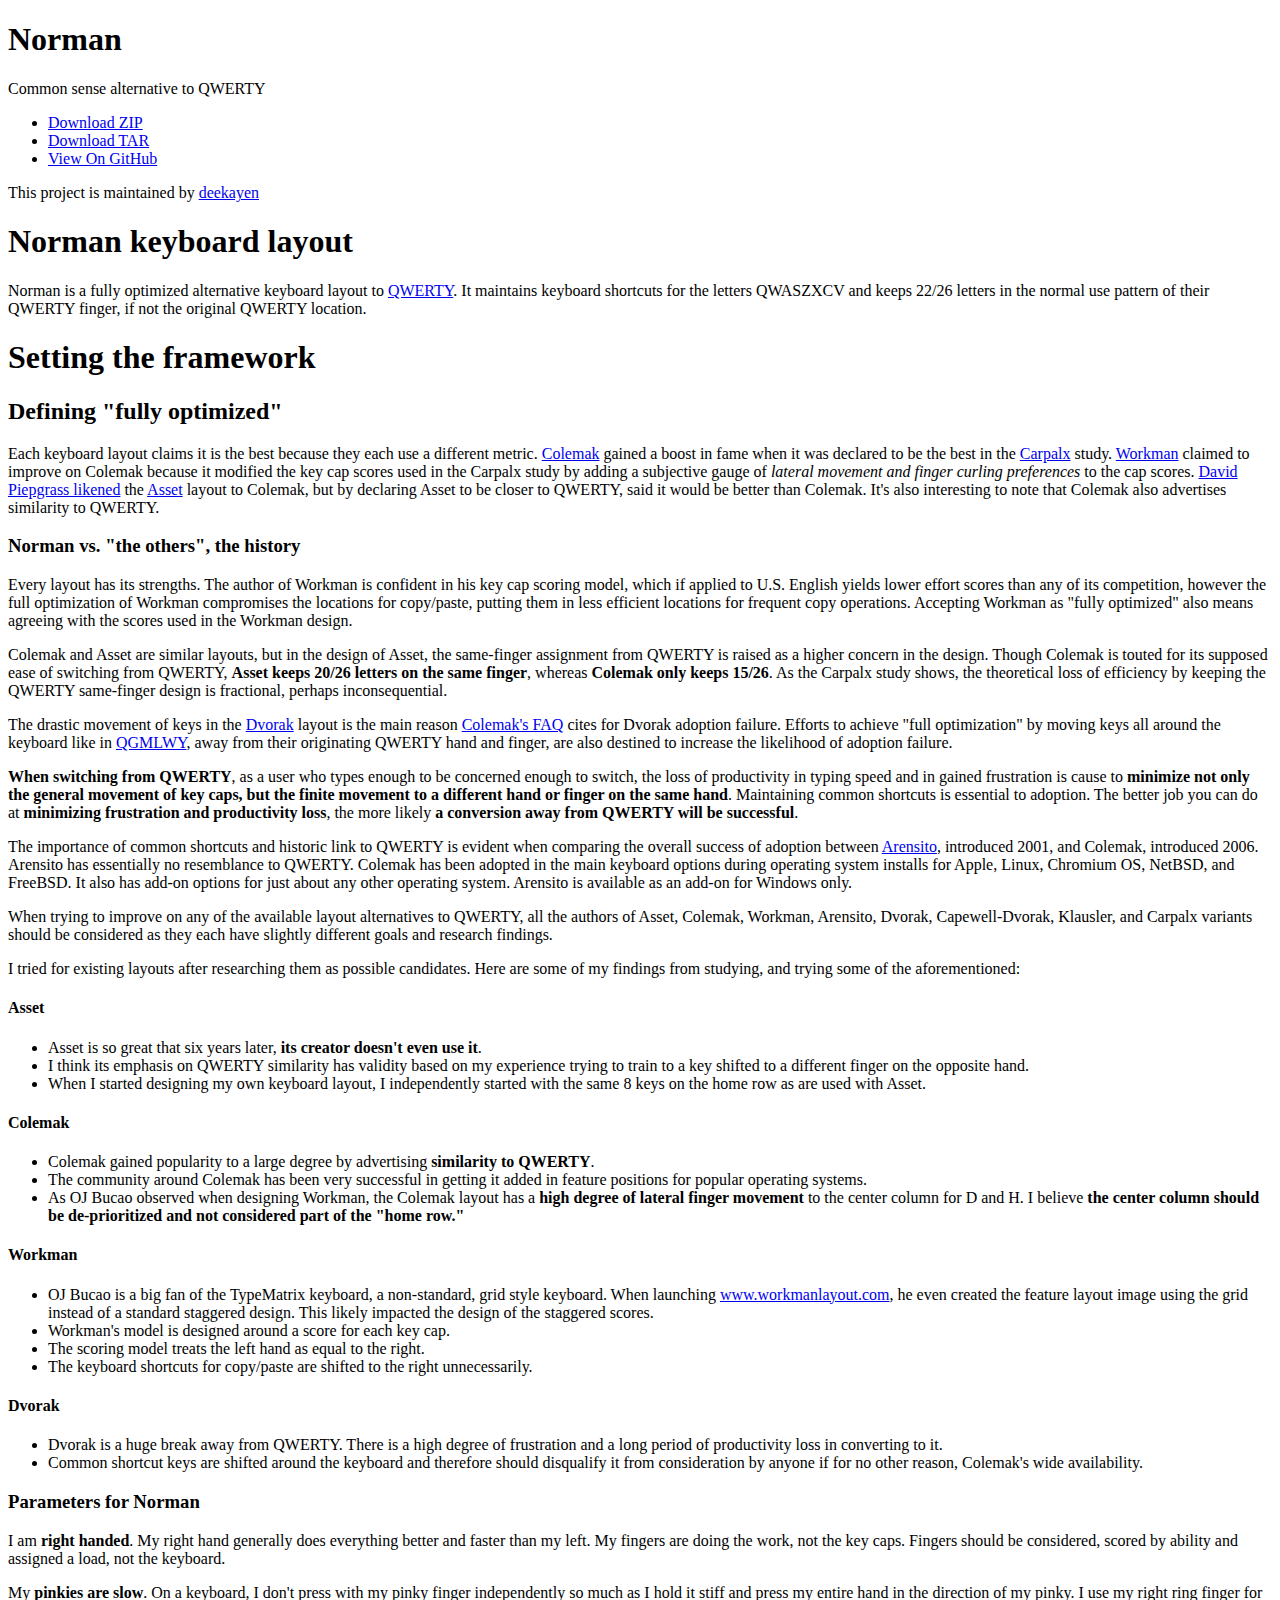
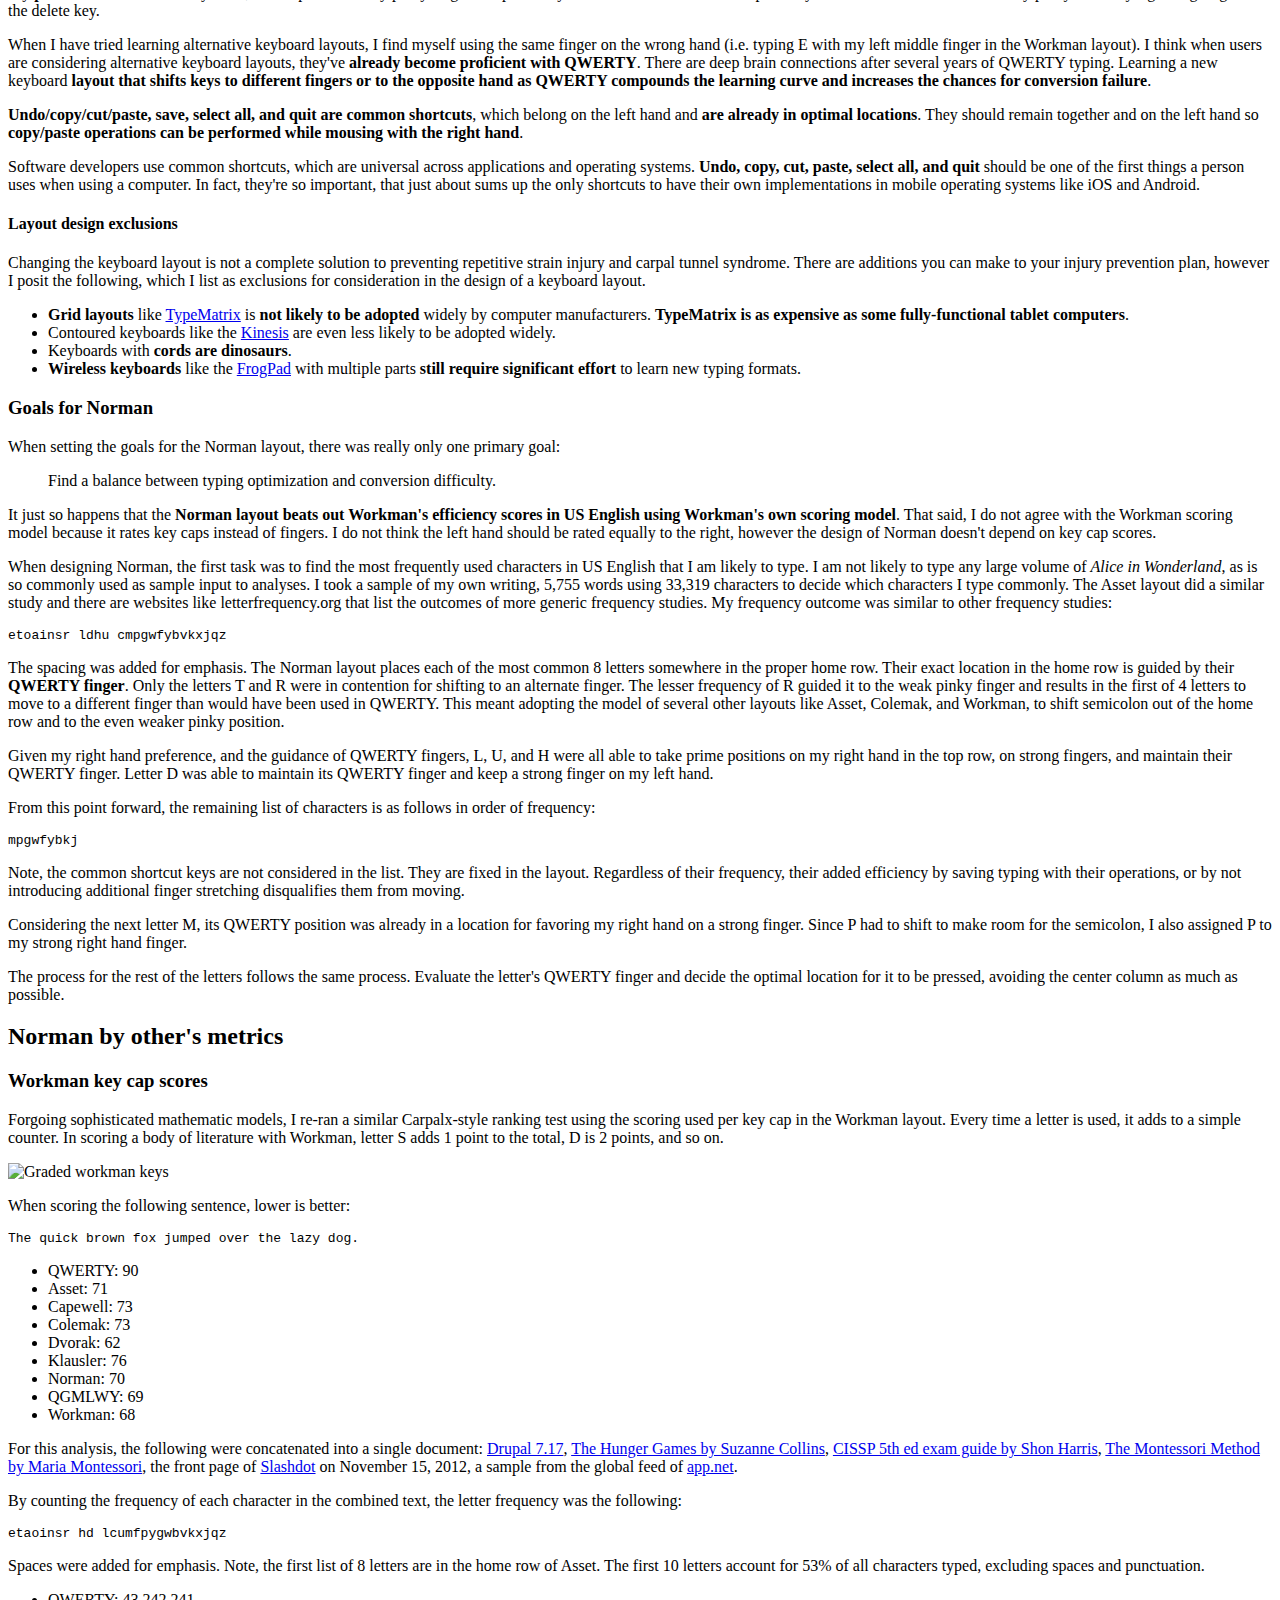
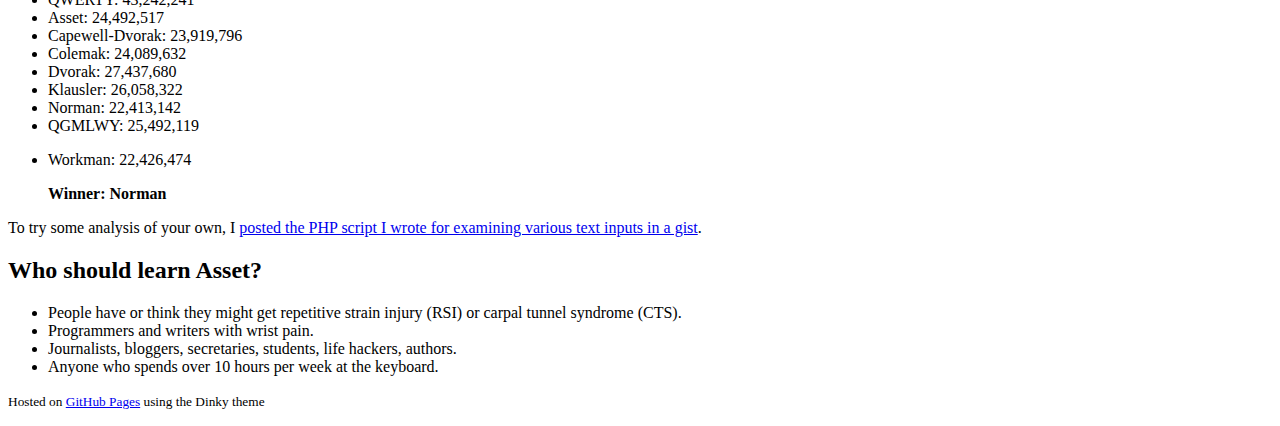
==== index.html @ fd1cb189 "Create gh-pages branch via GitHub" ====
<!doctype html>
<html>
  <head>
    <meta charset="utf-8">
    <meta http-equiv="X-UA-Compatible" content="chrome=1">
    <title>Norman by deekayen</title>

    <link rel="stylesheet" href="stylesheets/styles.css">
    <link rel="stylesheet" href="stylesheets/pygment_trac.css">
    <script src="javascripts/scale.fix.js"></script>
    <meta name="viewport" content="width=device-width, initial-scale=1, user-scalable=no">
    <!--[if lt IE 9]>
    <script src="//html5shiv.googlecode.com/svn/trunk/html5.js"></script>
    <![endif]-->
  </head>
  <body>
    <div class="wrapper">
      <header>
        <h1 class="header">Norman</h1>
        <p class="header">Common sense alternative to QWERTY</p>

        <ul>
          <li class="download"><a class="buttons" href="https://github.com/deekayen/norman/zipball/master">Download ZIP</a></li>
          <li class="download"><a class="buttons" href="https://github.com/deekayen/norman/tarball/master">Download TAR</a></li>
          <li><a class="buttons github" href="https://github.com/deekayen/norman">View On GitHub</a></li>
        </ul>

        <p class="header">This project is maintained by <a class="header name" href="https://github.com/deekayen">deekayen</a></p>


      </header>
      <section>
        <h1>Norman keyboard layout</h1>

<p>Norman is a fully optimized alternative keyboard layout to <a href="http://en.wikipedia.org/wiki/QWERTY">QWERTY</a>. It maintains keyboard shortcuts for the letters QWASZXCV and keeps 22/26 letters in the normal use pattern of their QWERTY finger, if not the original QWERTY location.</p>

<h1>Setting the framework</h1>

<h2>Defining "fully optimized"</h2>

<p>Each keyboard layout claims it is the best because they each use a different metric. <a href="http://colemak.com/">Colemak</a> gained a boost in fame when it was declared to be the best in the <a href="http://mkweb.bcgsc.ca/carpalx/">Carpalx</a> study. <a href="http://www.workmanlayout.com/">Workman</a> claimed to improve on Colemak because it modified the key cap scores used in the Carpalx study by adding a subjective gauge of <em>lateral movement and finger curling preferences</em> to the cap scores. <a href="http://qism.blogspot.com/2006/11/asset-vs-colemak.html">David Piepgrass likened</a> the <a href="http://millikeys.sourceforge.net/asset/">Asset</a> layout to Colemak, but by declaring Asset to be closer to QWERTY, said it would be better than Colemak. It's also interesting to note that Colemak also advertises similarity to QWERTY.</p>

<h3>Norman vs. "the others", the history</h3>

<p>Every layout has its strengths. The author of Workman is confident in his key cap scoring model, which if applied to U.S. English yields lower effort scores than any of its competition, however the full optimization of Workman compromises the locations for copy/paste, putting them in less efficient locations for frequent copy operations. Accepting Workman as "fully optimized" also means agreeing with the scores used in the Workman design.</p>

<p>Colemak and Asset are similar layouts, but in the design of Asset, the same-finger assignment from QWERTY is raised as a higher concern in the design. Though Colemak is touted for its supposed ease of switching from QWERTY, <strong>Asset keeps 20/26 letters on the same finger</strong>, whereas <strong>Colemak only keeps 15/26</strong>. As the Carpalx study shows, the theoretical loss of efficiency by keeping the QWERTY same-finger design is fractional, perhaps inconsequential.</p>

<p>The drastic movement of keys in the <a href="http://en.wikipedia.org/wiki/Dvorak_keyboard">Dvorak</a> layout is the main reason <a href="http://colemak.com/wiki/index.php?title=FAQ#What.27s_wrong_with_the_Dvorak_layout.3F">Colemak's FAQ</a> cites for Dvorak adoption failure. Efforts to achieve "full optimization" by moving keys all around the keyboard like in <a href="http://mkweb.bcgsc.ca/carpalx/?full_optimization">QGMLWY</a>, away from their originating QWERTY hand and finger, are also destined to increase the likelihood of adoption failure.</p>

<p><strong>When switching from QWERTY</strong>, as a user who types enough to be concerned enough to switch, the loss of productivity in typing speed and in gained frustration is cause to <strong>minimize not only the general movement of key caps, but the finite movement to a different hand or finger on the same hand</strong>. Maintaining common shortcuts is essential to adoption. The better job you can do at <strong>minimizing frustration and productivity loss</strong>, the more likely <strong>a conversion away from QWERTY will be successful</strong>.</p>

<p>The importance of common shortcuts and historic link to QWERTY is evident when comparing the overall success of adoption between <a href="http://www.pvv.org/%7Ehakonhal/main.cgi/keyboard">Arensito</a>, introduced 2001, and Colemak, introduced 2006. Arensito has essentially no resemblance to QWERTY. Colemak has been adopted in the main keyboard options during operating system installs for Apple, Linux, Chromium OS, NetBSD, and FreeBSD. It also has add-on options for just about any other operating system. Arensito is available as an add-on for Windows only.</p>

<p>When trying to improve on any of the available layout alternatives to QWERTY, all the authors of Asset, Colemak, Workman, Arensito, Dvorak, Capewell-Dvorak, Klausler, and Carpalx variants should be considered as they each have slightly different goals and research findings.</p>

<p>I tried for existing layouts after researching them as possible candidates. Here are some of my findings from studying, and trying some of the aforementioned:</p>

<h4>Asset</h4>

<ul>
<li>Asset is so great that six years later, <strong>its creator doesn't even use it</strong>.</li>
<li>I think its emphasis on QWERTY similarity has validity based on my experience trying to train to a key shifted to a different finger on the opposite hand.</li>
<li>When I started designing my own keyboard layout, I independently started with the same 8 keys on the home row as are used with Asset.</li>
</ul><h4>Colemak</h4>

<ul>
<li>Colemak gained popularity to a large degree by advertising <strong>similarity to QWERTY</strong>.</li>
<li>The community around Colemak has been very successful in getting it added in feature positions for popular operating systems.</li>
<li>As OJ Bucao observed when designing Workman, the Colemak layout has a <strong>high degree of lateral finger movement</strong> to the center column for D and H. I believe <strong>the center column should be de-prioritized and not considered part of the "home row."</strong>
</li>
</ul><h4>Workman</h4>

<ul>
<li>OJ Bucao is a big fan of the TypeMatrix keyboard, a non-standard, grid style keyboard. When launching <a href="http://www.workmanlayout.com">www.workmanlayout.com</a>, he even created the feature layout image using the grid instead of a standard staggered design. This likely impacted the design of the staggered scores.</li>
<li>Workman's model is designed around a score for each key cap.</li>
<li>The scoring model treats the left hand as equal to the right.</li>
<li>The keyboard shortcuts for copy/paste are shifted to the right unnecessarily.</li>
</ul><h4>Dvorak</h4>

<ul>
<li>Dvorak is a huge break away from QWERTY. There is a high degree of frustration and a long period of productivity loss in converting to it.</li>
<li>Common shortcut keys are shifted around the keyboard and therefore should disqualify it from consideration by anyone if for no other reason, Colemak's wide availability.</li>
</ul><h3>Parameters for Norman</h3>

<p>I am <strong>right handed</strong>. My right hand generally does everything better and faster than my left. My fingers are doing the work, not the key caps. Fingers should be considered, scored by ability and assigned a load, not the keyboard.</p>

<p>My <strong>pinkies are slow</strong>. On a keyboard, I don't press with my pinky finger independently so much as I hold it stiff and press my entire hand in the direction of my pinky. I use my right ring finger for the delete key.</p>

<p>When I have tried learning alternative keyboard layouts, I find myself using the same finger on the wrong hand (i.e. typing E with my left middle finger in the Workman layout). I think when users are considering alternative keyboard layouts, they've <strong>already become proficient with QWERTY</strong>. There are deep brain connections after several years of QWERTY typing. Learning a new keyboard <strong>layout that shifts keys to different fingers or to the opposite hand as QWERTY compounds the learning curve and increases the chances for conversion failure</strong>.</p>

<p><strong>Undo/copy/cut/paste, save, select all, and quit are common shortcuts</strong>, which belong on the left hand and <strong>are already in optimal locations</strong>. They should remain together and on the left hand so <strong>copy/paste operations can be performed while mousing with the right hand</strong>.</p>

<p>Software developers use common shortcuts, which are universal across applications and operating systems. <strong>Undo, copy, cut, paste, select all, and quit</strong> should be one of the first things a person uses when using a computer. In fact, they're so important, that just about sums up the only shortcuts to have their own implementations in mobile operating systems like iOS and Android.</p>

<h4>Layout design exclusions</h4>

<p>Changing the keyboard layout is not a complete solution to preventing repetitive strain injury and carpal tunnel syndrome. There are additions you can make to your injury prevention plan, however I posit the following, which I list as exclusions for consideration in the design of a keyboard layout.</p>

<ul>
<li>
<strong>Grid layouts</strong> like <a href="http://typematrix.com/">TypeMatrix</a> is <strong>not likely to be adopted</strong> widely by computer manufacturers. <strong>TypeMatrix is as expensive as some fully-functional tablet computers</strong>.</li>
<li>Contoured keyboards like the <a href="http://www.kinesis-ergo.com/contoured.htm">Kinesis</a> are even less likely to be adopted widely.</li>
<li>Keyboards with <strong>cords are dinosaurs</strong>.</li>
<li>
<strong>Wireless keyboards</strong> like the <a href="http://www.frogpad.com/">FrogPad</a> with multiple parts <strong>still require significant effort</strong> to learn new typing formats.</li>
</ul><h3>Goals for Norman</h3>

<p>When setting the goals for the Norman layout, there was really only one primary goal:</p>

<blockquote>
<p>Find a balance between typing optimization and conversion difficulty.</p>
</blockquote>

<p>It just so happens that the <strong>Norman layout beats out Workman's efficiency scores in US English using Workman's own scoring model</strong>. That said, I do not agree with the Workman scoring model because it rates key caps instead of fingers. I do not think the left hand should be rated equally to the right, however the design of Norman doesn't depend on key cap scores.</p>

<p>When designing Norman, the first task was to find the most frequently used characters in US English that I am likely to type. I am not likely to type any large volume of <em>Alice in Wonderland</em>, as is so commonly used as sample input to analyses. I took a sample of my own writing, 5,755 words using 33,319 characters to decide which characters I type commonly. The Asset layout did a similar study and there are websites like letterfrequency.org that list the outcomes of more generic frequency studies. My frequency outcome was similar to other frequency studies:</p>

<pre><code>etoainsr ldhu cmpgwfybvkxjqz
</code></pre>

<p>The spacing was added for emphasis. The Norman layout places each of the most common 8 letters somewhere in the proper home row. Their exact location in the home row is guided by their <strong>QWERTY finger</strong>. Only the letters T and R were in contention for shifting to an alternate finger. The lesser frequency of R guided it to the weak pinky finger and results in the first of 4 letters to move to a different finger than would have been used in QWERTY. This meant adopting the model of several other layouts like Asset, Colemak, and Workman, to shift semicolon out of the home row and to the even weaker pinky position.</p>

<p>Given my right hand preference, and the guidance of QWERTY fingers, L, U, and H were all able to take prime positions on my right hand in the top row, on strong fingers, and maintain their QWERTY finger. Letter D was able to maintain its QWERTY finger and keep a strong finger on my left hand.</p>

<p>From this point forward, the remaining list of characters is as follows in order of frequency:</p>

<pre><code>mpgwfybkj
</code></pre>

<p>Note, the common shortcut keys are not considered in the list. They are fixed in the layout. Regardless of their frequency, their added efficiency by saving typing with their operations, or by not introducing additional finger stretching disqualifies them from moving.</p>

<p>Considering the next letter M, its QWERTY position was already in a location for favoring my right hand on a strong finger. Since P had to shift to make room for the semicolon, I also assigned P to my strong right hand finger.</p>

<p>The process for the rest of the letters follows the same process. Evaluate the letter's QWERTY finger and decide the optimal location for it to be pressed, avoiding the center column as much as possible.</p>

<h2>Norman by other's metrics</h2>

<h3>Workman key cap scores</h3>

<p>Forgoing sophisticated mathematic models, I re-ran a similar Carpalx-style ranking test using the scoring used per key cap in the Workman layout. Every time a letter is used, it adds to a simple counter. In scoring a body of literature with Workman, letter S adds 1 point to the total, D is 2 points, and so on.</p>

<p><img src="https://raw.github.com/deekayen/workman/71cf354a09329600a2b777a09714ad9d0575ee80/keyboard_graded.png" alt="Graded workman keys"></p>

<p>When scoring the following sentence, lower is better:</p>

<pre><code>The quick brown fox jumped over the lazy dog.
</code></pre>

<ul>
<li>QWERTY: 90</li>
<li>Asset: 71</li>
<li>Capewell: 73</li>
<li>Colemak: 73</li>
<li>Dvorak: 62</li>
<li>Klausler: 76</li>
<li>Norman: 70</li>
<li>QGMLWY: 69</li>
<li>Workman: 68</li>
</ul><p>For this analysis, the following were concatenated into a single document: <a href="http://drupal.org/drupal-7.17-release-notes">Drupal 7.17</a>, <a href="http://www.amazon.com/gp/product/B002MQYOFW/ref=as_li_ss_tl?ie=UTF8&amp;camp=1789&amp;creative=390957&amp;creativeASIN=B002MQYOFW&amp;linkCode=as2&amp;tag=deekayen-20">The Hunger Games by Suzanne Collins</a>, <a href="http://www.amazon.com/gp/product/B003ZK5EE4/ref=as_li_ss_tl?ie=UTF8&amp;camp=1789&amp;creative=390957&amp;creativeASIN=B003ZK5EE4&amp;linkCode=as2&amp;tag=deekayen-20">CISSP 5th ed exam guide by Shon Harris</a>, <a href="http://www.amazon.com/gp/product/B005DJ0NU0/ref=as_li_ss_tl?ie=UTF8&amp;camp=1789&amp;creative=390957&amp;creativeASIN=B005DJ0NU0&amp;linkCode=as2&amp;tag=deekayen-20">The Montessori Method by Maria Montessori</a>, the front page of <a href="http://slashdot.org">Slashdot</a> on November 15, 2012, a sample from the global feed of <a href="https://alpha.app.net/global/">app.net</a>.</p>

<p>By counting the frequency of each character in the combined text, the letter frequency was the following:</p>

<pre><code>etaoinsr hd lcumfpygwbvkxjqz
</code></pre>

<p>Spaces were added for emphasis. Note, the first list of 8 letters are in the home row of Asset. The first 10 letters account for 53% of all characters typed, excluding spaces and punctuation.</p>

<ul>
<li>QWERTY: 43,242,241</li>
<li>Asset: 24,492,517</li>
<li>Capewell-Dvorak: 23,919,796</li>
<li>Colemak: 24,089,632</li>
<li>Dvorak: 27,437,680</li>
<li>Klausler: 26,058,322</li>
<li>Norman: 22,413,142</li>
<li>QGMLWY: 25,492,119</li>
<li>
<p>Workman: 22,426,474</p>

<p><strong>Winner: Norman</strong></p>
</li>
</ul><p>To try some analysis of your own, I <a href="https://gist.github.com/4085169">posted the PHP script I wrote for examining various text inputs in a gist</a>.</p>

<h2>Who should learn Asset?</h2>

<ul>
<li>People have or think they might get repetitive strain injury (RSI) or carpal tunnel syndrome (CTS).</li>
<li>Programmers and writers with wrist pain.</li>
<li>Journalists, bloggers, secretaries, students, life hackers, authors.</li>
<li>Anyone who spends over 10 hours per week at the keyboard.</li>
</ul>
      </section>
      <footer>
        <p><small>Hosted on <a href="https://pages.github.com">GitHub Pages</a> using the Dinky theme</small></p>
      </footer>
    </div>
    <!--[if !IE]><script>fixScale(document);</script><![endif]-->
		          <script type="text/javascript">
            var gaJsHost = (("https:" == document.location.protocol) ? "https://ssl." : "http://www.");
            document.write(unescape("%3Cscript src='" + gaJsHost + "google-analytics.com/ga.js' type='text/javascript'%3E%3C/script%3E"));
          </script>
          <script type="text/javascript">
            try {
              var pageTracker = _gat._getTracker("UA-19336115-10");
            pageTracker._trackPageview();
            } catch(err) {}
          </script>

  </body>
</html>
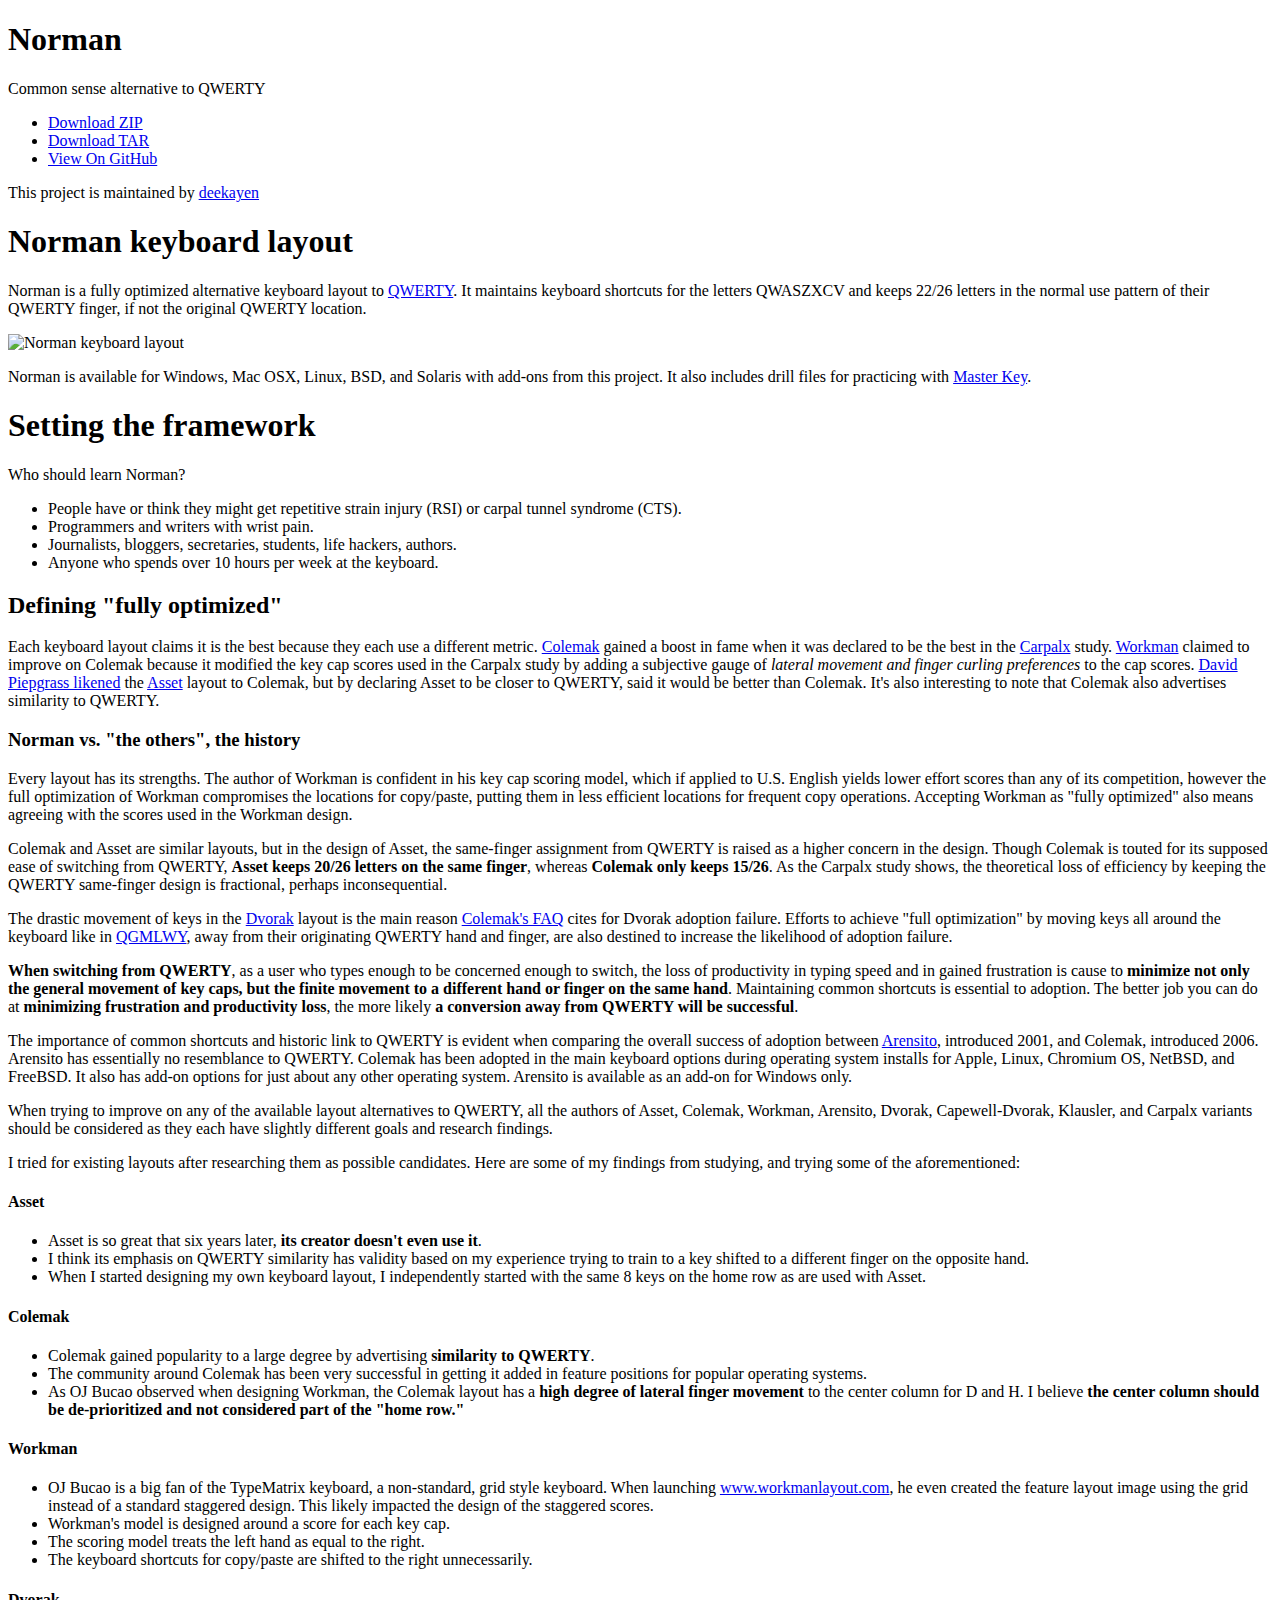
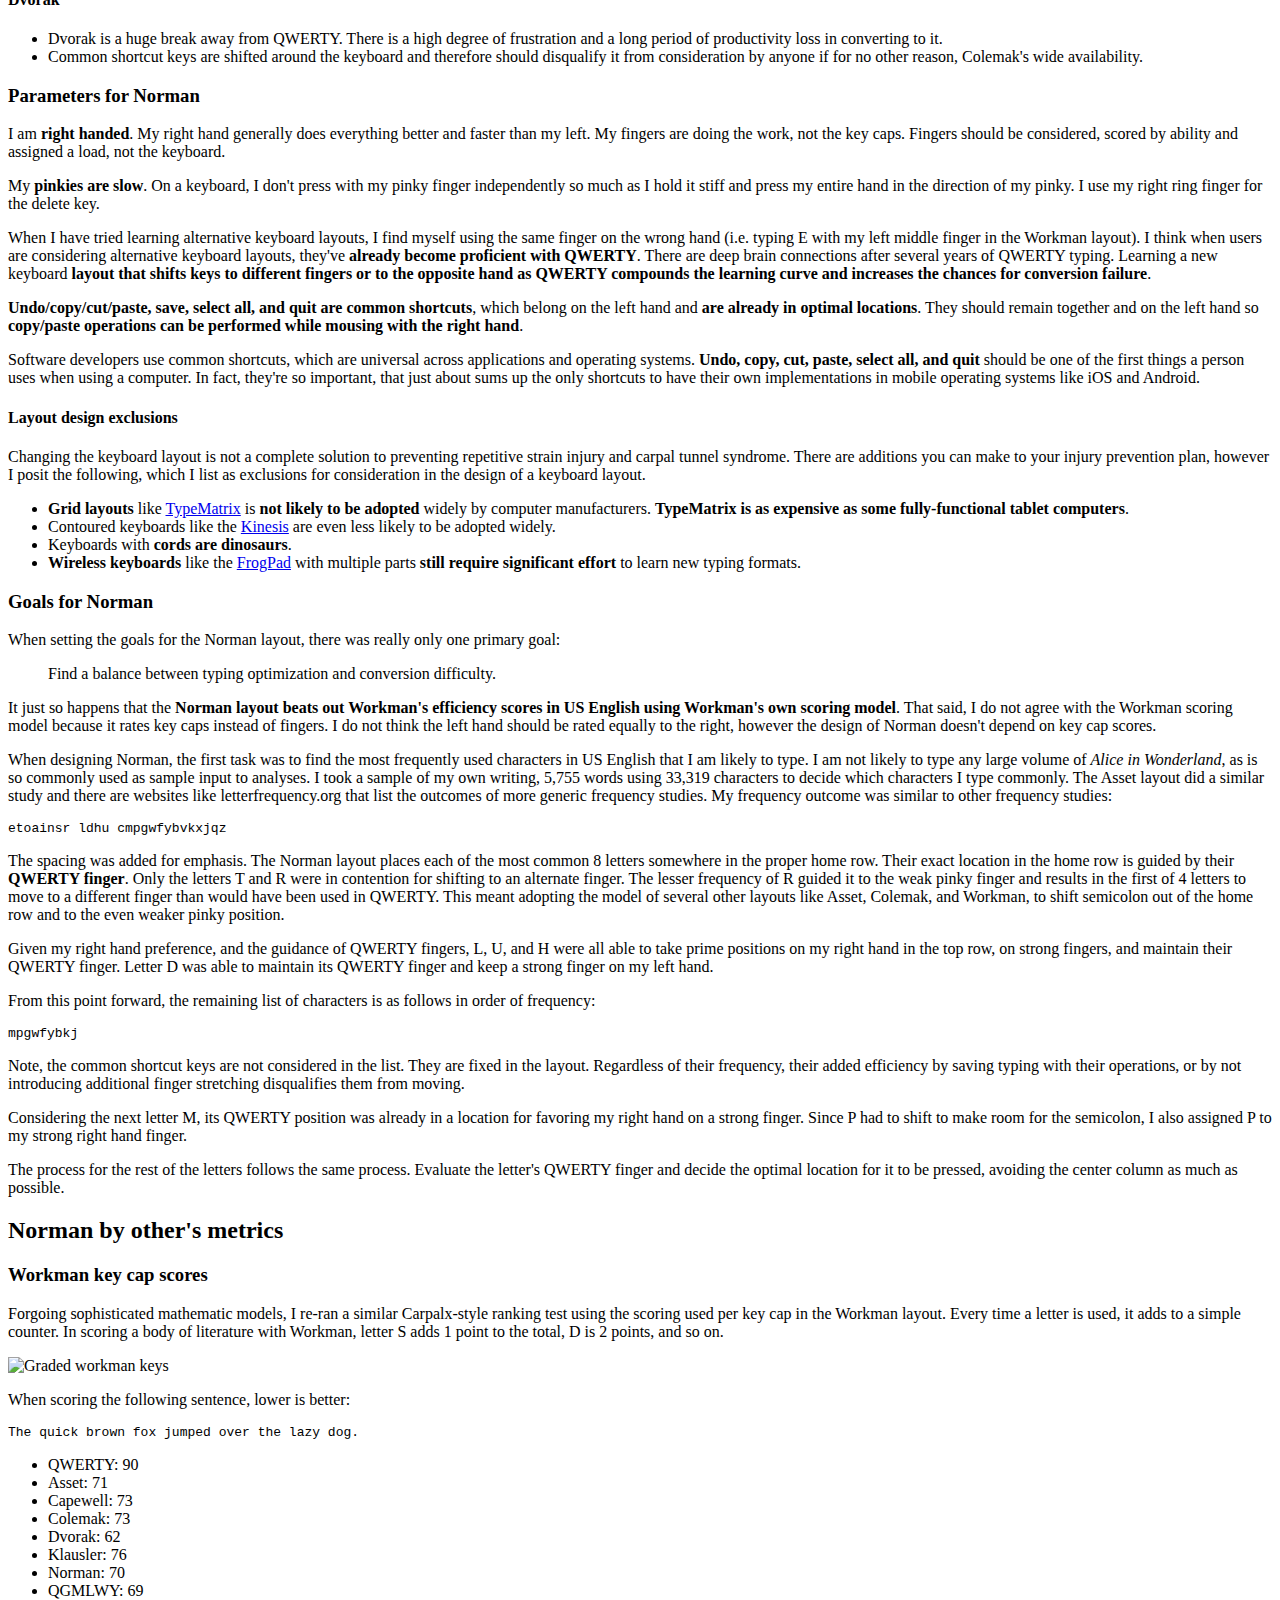
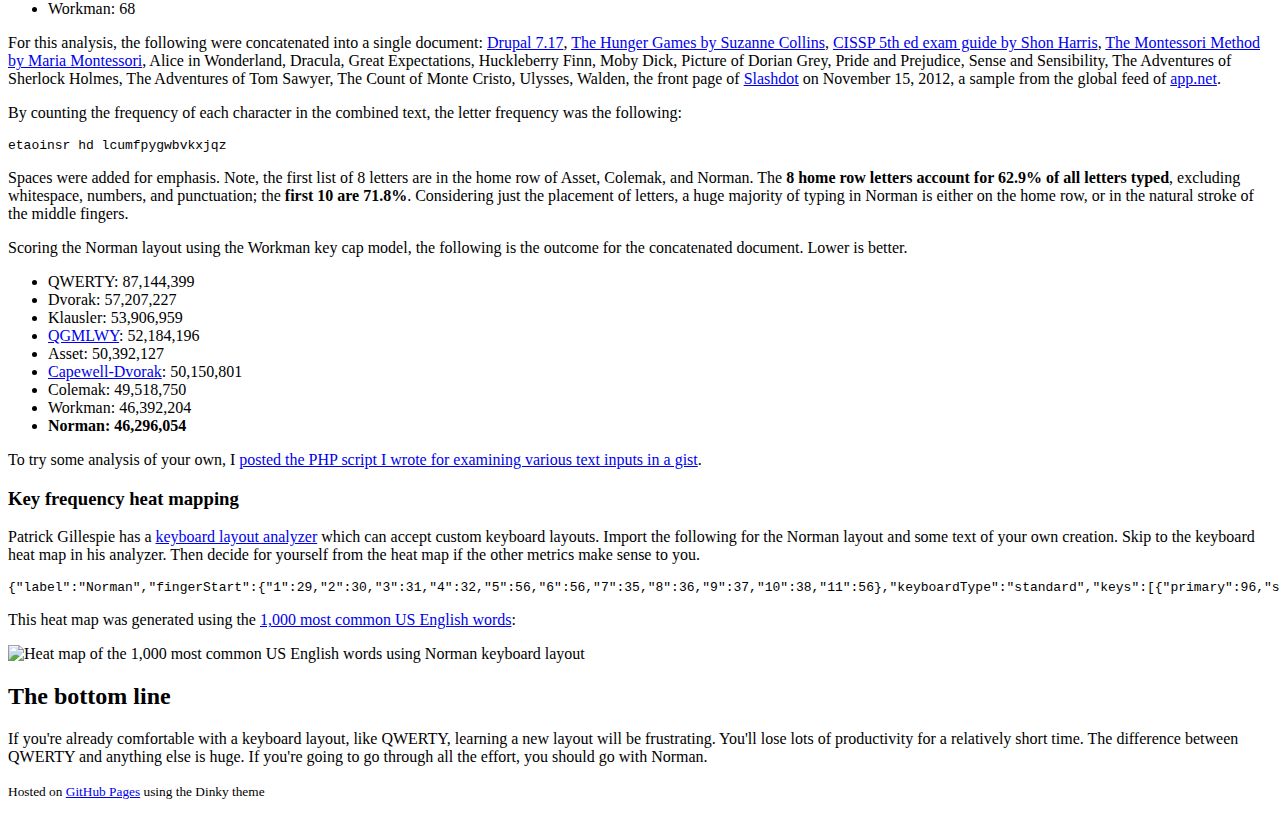
==== commit cd710f9b: "Create gh-pages branch via GitHub" ====
--- a/index.html
+++ b/index.html
@@ -34,9 +34,20 @@
 
 <p>Norman is a fully optimized alternative keyboard layout to <a href="http://en.wikipedia.org/wiki/QWERTY">QWERTY</a>. It maintains keyboard shortcuts for the letters QWASZXCV and keeps 22/26 letters in the normal use pattern of their QWERTY finger, if not the original QWERTY location.</p>
 
+<p><img src="https://raw.github.com/deekayen/norman/a26898ba00583afcff9349c538569b78a9dc7ea4/norman_layout.png" alt="Norman keyboard layout"></p>
+
+<p>Norman is available for Windows, Mac OSX, Linux, BSD, and Solaris with add-ons from this project. It also includes drill files for practicing with <a href="http://macinmind.com/?area=app&amp;app=masterkey&amp;pg=info">Master Key</a>.</p>
+
 <h1>Setting the framework</h1>
 
-<h2>Defining "fully optimized"</h2>
+<p>Who should learn Norman?</p>
+
+<ul>
+<li>People have or think they might get repetitive strain injury (RSI) or carpal tunnel syndrome (CTS).</li>
+<li>Programmers and writers with wrist pain.</li>
+<li>Journalists, bloggers, secretaries, students, life hackers, authors.</li>
+<li>Anyone who spends over 10 hours per week at the keyboard.</li>
+</ul><h2>Defining "fully optimized"</h2>
 
 <p>Each keyboard layout claims it is the best because they each use a different metric. <a href="http://colemak.com/">Colemak</a> gained a boost in fame when it was declared to be the best in the <a href="http://mkweb.bcgsc.ca/carpalx/">Carpalx</a> study. <a href="http://www.workmanlayout.com/">Workman</a> claimed to improve on Colemak because it modified the key cap scores used in the Carpalx study by adding a subjective gauge of <em>lateral movement and finger curling preferences</em> to the cap scores. <a href="http://qism.blogspot.com/2006/11/asset-vs-colemak.html">David Piepgrass likened</a> the <a href="http://millikeys.sourceforge.net/asset/">Asset</a> layout to Colemak, but by declaring Asset to be closer to QWERTY, said it would be better than Colemak. It's also interesting to note that Colemak also advertises similarity to QWERTY.</p>
 
@@ -157,39 +168,45 @@
 <li>Norman: 70</li>
 <li>QGMLWY: 69</li>
 <li>Workman: 68</li>
-</ul><p>For this analysis, the following were concatenated into a single document: <a href="http://drupal.org/drupal-7.17-release-notes">Drupal 7.17</a>, <a href="http://www.amazon.com/gp/product/B002MQYOFW/ref=as_li_ss_tl?ie=UTF8&amp;camp=1789&amp;creative=390957&amp;creativeASIN=B002MQYOFW&amp;linkCode=as2&amp;tag=deekayen-20">The Hunger Games by Suzanne Collins</a>, <a href="http://www.amazon.com/gp/product/B003ZK5EE4/ref=as_li_ss_tl?ie=UTF8&amp;camp=1789&amp;creative=390957&amp;creativeASIN=B003ZK5EE4&amp;linkCode=as2&amp;tag=deekayen-20">CISSP 5th ed exam guide by Shon Harris</a>, <a href="http://www.amazon.com/gp/product/B005DJ0NU0/ref=as_li_ss_tl?ie=UTF8&amp;camp=1789&amp;creative=390957&amp;creativeASIN=B005DJ0NU0&amp;linkCode=as2&amp;tag=deekayen-20">The Montessori Method by Maria Montessori</a>, the front page of <a href="http://slashdot.org">Slashdot</a> on November 15, 2012, a sample from the global feed of <a href="https://alpha.app.net/global/">app.net</a>.</p>
+</ul><p>For this analysis, the following were concatenated into a single document: <a href="http://drupal.org/drupal-7.17-release-notes">Drupal 7.17</a>, <a href="http://www.amazon.com/gp/product/B002MQYOFW/ref=as_li_ss_tl?ie=UTF8&amp;camp=1789&amp;creative=390957&amp;creativeASIN=B002MQYOFW&amp;linkCode=as2&amp;tag=deekayen-20">The Hunger Games by Suzanne Collins</a>, <a href="http://www.amazon.com/gp/product/B003ZK5EE4/ref=as_li_ss_tl?ie=UTF8&amp;camp=1789&amp;creative=390957&amp;creativeASIN=B003ZK5EE4&amp;linkCode=as2&amp;tag=deekayen-20">CISSP 5th ed exam guide by Shon Harris</a>, <a href="http://www.amazon.com/gp/product/B005DJ0NU0/ref=as_li_ss_tl?ie=UTF8&amp;camp=1789&amp;creative=390957&amp;creativeASIN=B005DJ0NU0&amp;linkCode=as2&amp;tag=deekayen-20">The Montessori Method by Maria Montessori</a>, Alice in Wonderland, Dracula, Great Expectations, Huckleberry Finn, Moby Dick, Picture of Dorian Grey, Pride and Prejudice, Sense and Sensibility, The Adventures of Sherlock Holmes, The Adventures of Tom Sawyer, The Count of Monte Cristo, Ulysses, Walden, the front page of <a href="http://slashdot.org">Slashdot</a> on November 15, 2012, a sample from the global feed of <a href="https://alpha.app.net/global/">app.net</a>.</p>
 
 <p>By counting the frequency of each character in the combined text, the letter frequency was the following:</p>
 
 <pre><code>etaoinsr hd lcumfpygwbvkxjqz
 </code></pre>
 
-<p>Spaces were added for emphasis. Note, the first list of 8 letters are in the home row of Asset. The first 10 letters account for 53% of all characters typed, excluding spaces and punctuation.</p>
-
-<ul>
-<li>QWERTY: 43,242,241</li>
-<li>Asset: 24,492,517</li>
-<li>Capewell-Dvorak: 23,919,796</li>
-<li>Colemak: 24,089,632</li>
-<li>Dvorak: 27,437,680</li>
-<li>Klausler: 26,058,322</li>
-<li>Norman: 22,413,142</li>
-<li>QGMLWY: 25,492,119</li>
-<li>
-<p>Workman: 22,426,474</p>
-
-<p><strong>Winner: Norman</strong></p>
-</li>
+<p>Spaces were added for emphasis. Note, the first list of 8 letters are in the home row of Asset, Colemak, and Norman. The <strong>8 home row letters account for 62.9% of all letters typed</strong>, excluding whitespace, numbers, and punctuation; the <strong>first 10 are 71.8%</strong>. Considering just the placement of letters, a huge majority of typing in Norman is either on the home row, or in the natural stroke of the middle fingers.</p>
+
+<p>Scoring the Norman layout using the Workman key cap model, the following is the outcome for the concatenated document. Lower is better.</p>
+
+<ul>
+<li>QWERTY: 87,144,399</li>
+<li>Dvorak: 57,207,227</li>
+<li>Klausler: 53,906,959</li>
+<li>
+<a href="http://mkweb.bcgsc.ca/carpalx/?full_optimization">QGMLWY</a>: 52,184,196</li>
+<li>Asset: 50,392,127</li>
+<li>
+<a href="http://www.michaelcapewell.com/projects/keyboard/index.htm#The_Capewell-Dvorak_Layout">Capewell-Dvorak</a>: 50,150,801</li>
+<li>Colemak: 49,518,750</li>
+<li>Workman: 46,392,204</li>
+<li><strong>Norman: 46,296,054</strong></li>
 </ul><p>To try some analysis of your own, I <a href="https://gist.github.com/4085169">posted the PHP script I wrote for examining various text inputs in a gist</a>.</p>
 
-<h2>Who should learn Asset?</h2>
-
-<ul>
-<li>People have or think they might get repetitive strain injury (RSI) or carpal tunnel syndrome (CTS).</li>
-<li>Programmers and writers with wrist pain.</li>
-<li>Journalists, bloggers, secretaries, students, life hackers, authors.</li>
-<li>Anyone who spends over 10 hours per week at the keyboard.</li>
-</ul>
+<h3>Key frequency heat mapping</h3>
+
+<p>Patrick Gillespie has a <a href="http://patorjk.com/keyboard-layout-analyzer/">keyboard layout analyzer</a> which can accept custom keyboard layouts. Import the following for the Norman layout and some text of your own creation. Skip to the keyboard heat map in his analyzer. Then decide for yourself from the heat map if the other metrics make sense to you.</p>
+
+<pre><code>{"label":"Norman","fingerStart":{"1":29,"2":30,"3":31,"4":32,"5":56,"6":56,"7":35,"8":36,"9":37,"10":38,"11":56},"keyboardType":"standard","keys":[{"primary":96,"shift":126,"finger":1,"id":0},{"primary":49,"shift":33,"finger":1,"id":1},{"primary":50,"shift":64,"finger":2,"id":2},{"primary":51,"shift":35,"finger":3,"id":3},{"primary":52,"shift":36,"finger":4,"id":4},{"primary":53,"shift":37,"finger":4,"id":5},{"primary":54,"shift":94,"finger":7,"id":6},{"primary":55,"shift":38,"finger":7,"id":7},{"primary":56,"shift":42,"finger":8,"id":8},{"primary":57,"shift":40,"finger":9,"id":9},{"primary":48,"shift":41,"finger":10,"id":10},{"primary":45,"shift":95,"finger":10,"id":11},{"primary":61,"shift":43,"finger":10,"id":12},{"primary":8,"finger":10,"id":13},{"primary":9,"finger":1,"id":14},{"primary":113,"shift":81,"finger":1,"id":15},{"primary":119,"shift":87,"finger":2,"id":16},{"primary":100,"shift":68,"finger":3,"id":17,"altGr":-1,"shiftAltGr":-1},{"primary":102,"shift":70,"finger":4,"id":18,"altGr":-1,"shiftAltGr":-1},{"primary":107,"shift":75,"finger":4,"id":19,"altGr":-1,"shiftAltGr":-1},{"primary":106,"shift":74,"finger":7,"id":20,"altGr":-1,"shiftAltGr":-1},{"primary":117,"shift":85,"finger":7,"id":21},{"primary":104,"shift":72,"finger":8,"id":22,"altGr":-1,"shiftAltGr":-1},{"primary":108,"shift":76,"finger":9,"id":23,"altGr":-1,"shiftAltGr":-1},{"primary":59,"shift":58,"finger":10,"id":24,"altGr":-1,"shiftAltGr":-1},{"primary":91,"shift":123,"finger":10,"id":25},{"primary":93,"shift":125,"finger":10,"id":26},{"primary":92,"shift":124,"finger":10,"id":27},{"primary":20,"finger":1,"id":28},{"primary":97,"shift":65,"finger":1,"id":29},{"primary":115,"shift":83,"finger":2,"id":30},{"primary":101,"shift":69,"finger":3,"id":31,"altGr":-1,"shiftAltGr":-1},{"primary":116,"shift":84,"finger":4,"id":32,"altGr":-1,"shiftAltGr":-1},{"primary":103,"shift":71,"finger":4,"id":33},{"primary":121,"shift":89,"finger":7,"id":34,"altGr":-1,"shiftAltGr":-1},{"primary":110,"shift":78,"finger":7,"id":35,"altGr":-1,"shiftAltGr":-1},{"primary":105,"shift":73,"finger":8,"id":36,"altGr":-1,"shiftAltGr":-1},{"primary":111,"shift":79,"finger":9,"id":37,"altGr":-1,"shiftAltGr":-1},{"primary":114,"shift":82,"finger":10,"id":38,"altGr":-1,"shiftAltGr":-1},{"primary":39,"shift":34,"finger":10,"id":39},{"primary":13,"finger":10,"id":40},{"primary":16,"finger":1,"id":41},{"primary":122,"shift":90,"finger":1,"id":42},{"primary":120,"shift":88,"finger":2,"id":43},{"primary":99,"shift":67,"finger":3,"id":44},{"primary":118,"shift":86,"finger":4,"id":45},{"primary":98,"shift":66,"finger":4,"id":46},{"primary":112,"shift":80,"finger":7,"id":47,"altGr":-1,"shiftAltGr":-1},{"primary":109,"shift":77,"finger":7,"id":48},{"primary":44,"shift":60,"finger":8,"id":49},{"primary":46,"shift":62,"finger":9,"id":50},{"primary":47,"shift":63,"finger":10,"id":51},{"primary":-16,"finger":10,"id":52},{"primary":17,"finger":5,"id":53},{"primary":-91,"finger":5,"id":54},{"primary":18,"finger":5,"id":55},{"primary":32,"finger":5,"id":56},{"primary":-18,"finger":6,"id":57},{"primary":-91,"finger":6,"id":58},{"primary":-93,"finger":6,"id":59},{"primary":17,"finger":6,"id":60}]}
+</code></pre>
+
+<p>This heat map was generated using the <a href="https://gist.github.com/4148741">1,000 most common US English words</a>:</p>
+
+<p><img src="https://raw.github.com/deekayen/norman/a5f0988cfe2ad77ce18f46691700df8bd706b862/norman_heat_map.png" alt="Heat map of the 1,000 most common US English words using Norman keyboard layout"></p>
+
+<h2>The bottom line</h2>
+
+<p>If you're already comfortable with a keyboard layout, like QWERTY, learning a new layout will be frustrating. You'll lose lots of productivity for a relatively short time. The difference between QWERTY and anything else is huge. If you're going to go through all the effort, you should go with Norman.</p>
       </section>
       <footer>
         <p><small>Hosted on <a href="https://pages.github.com">GitHub Pages</a> using the Dinky theme</small></p>
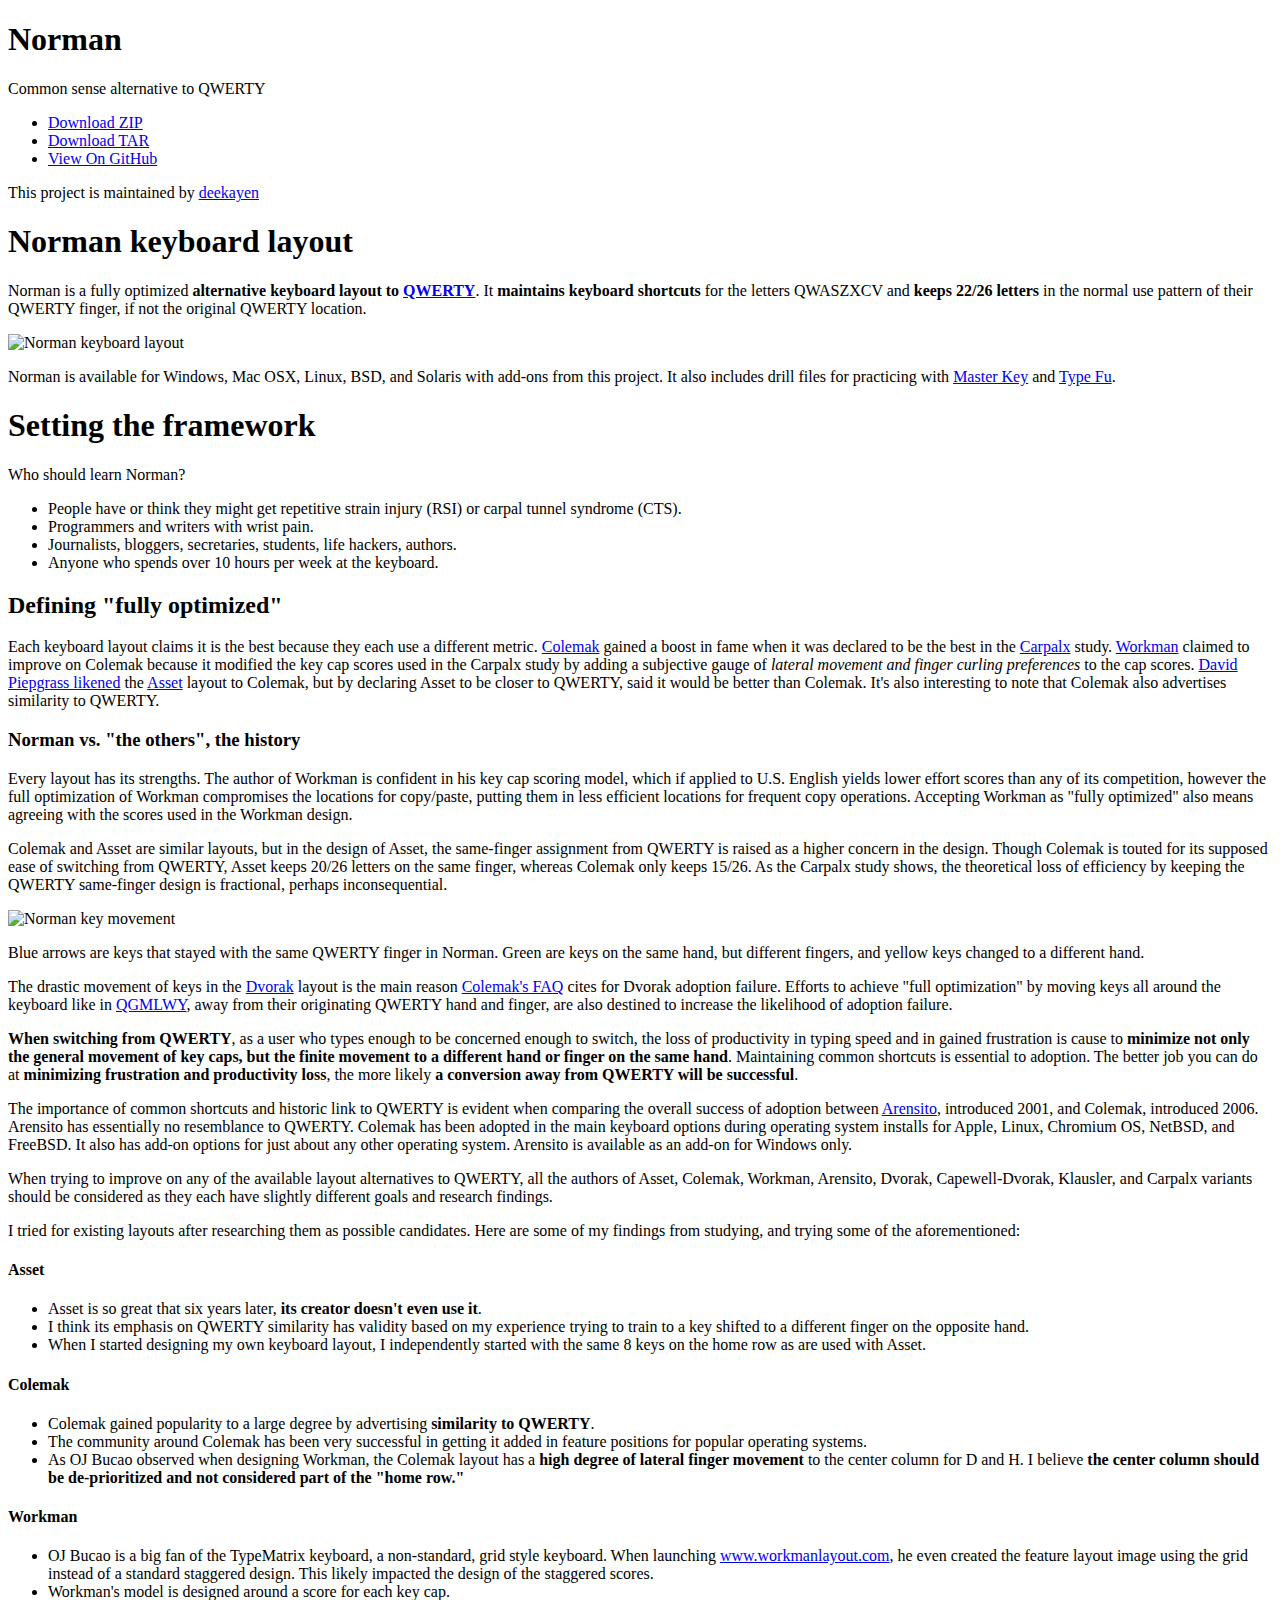
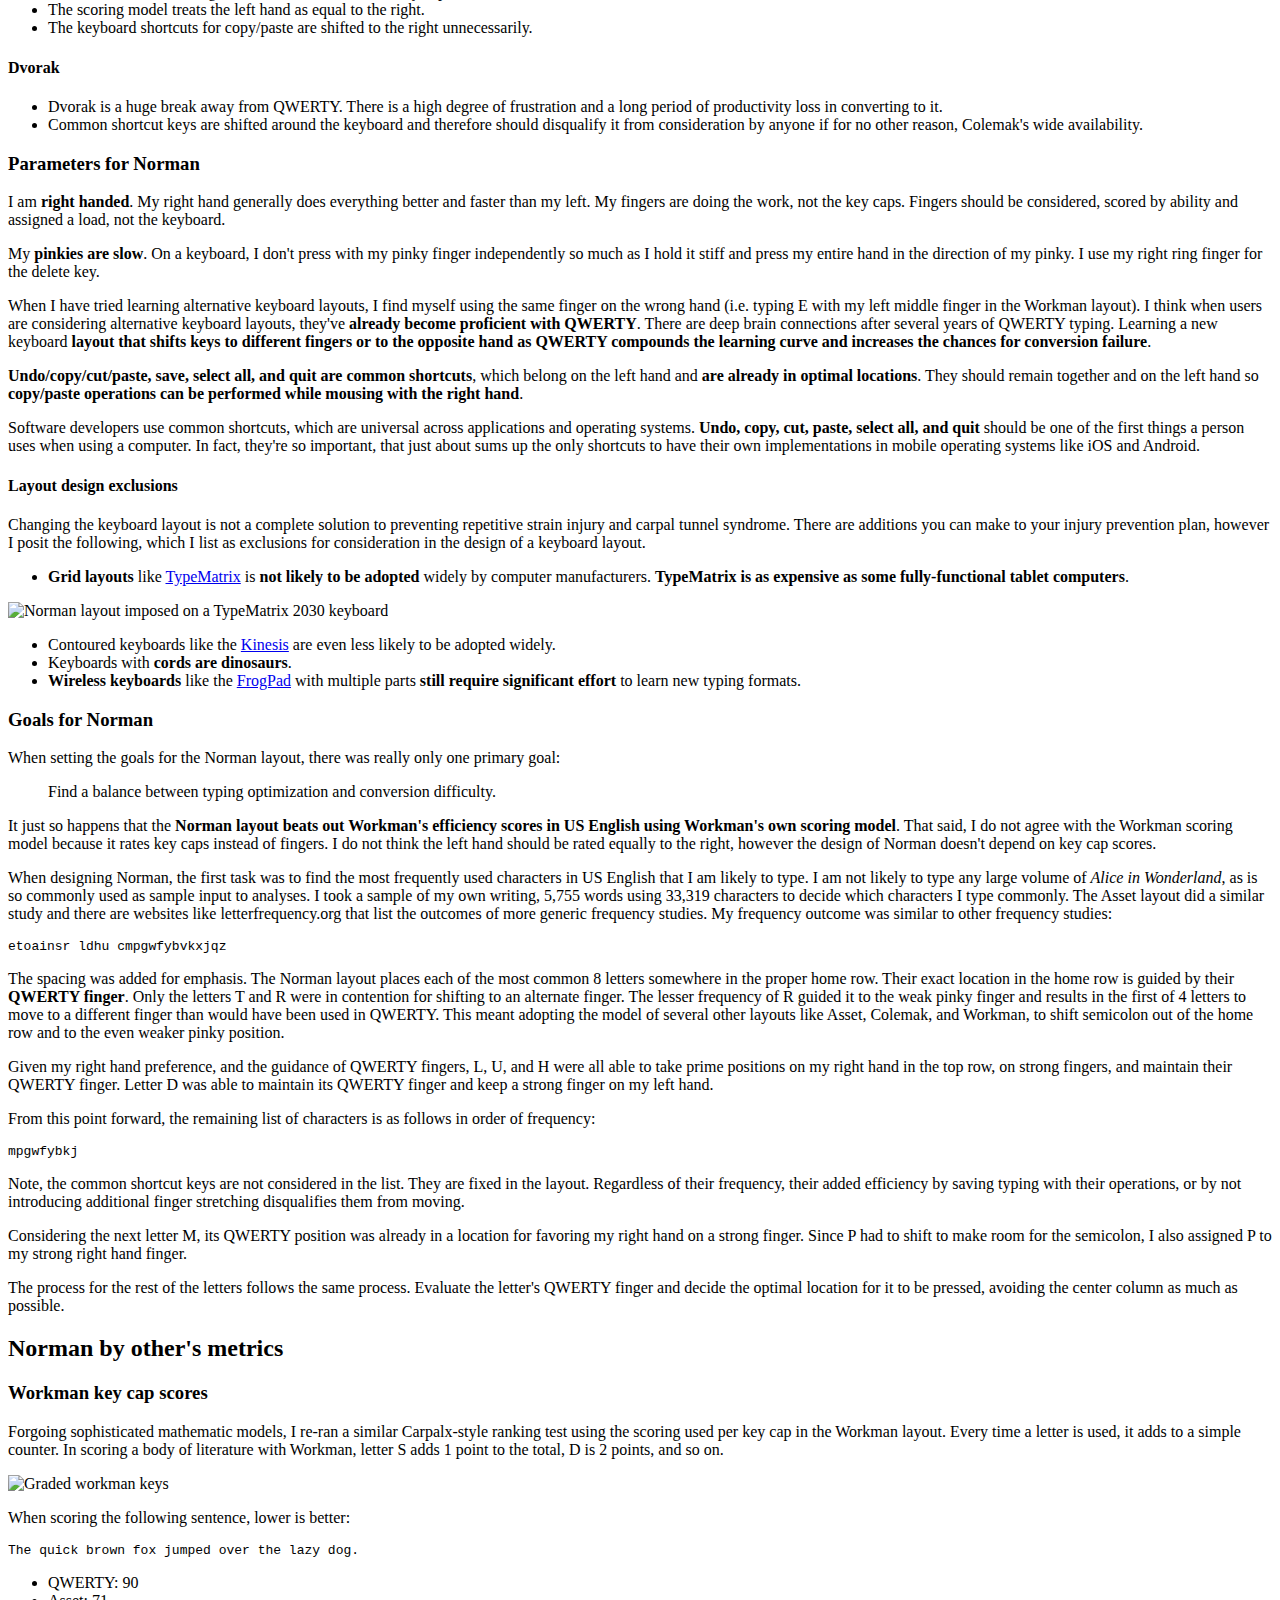
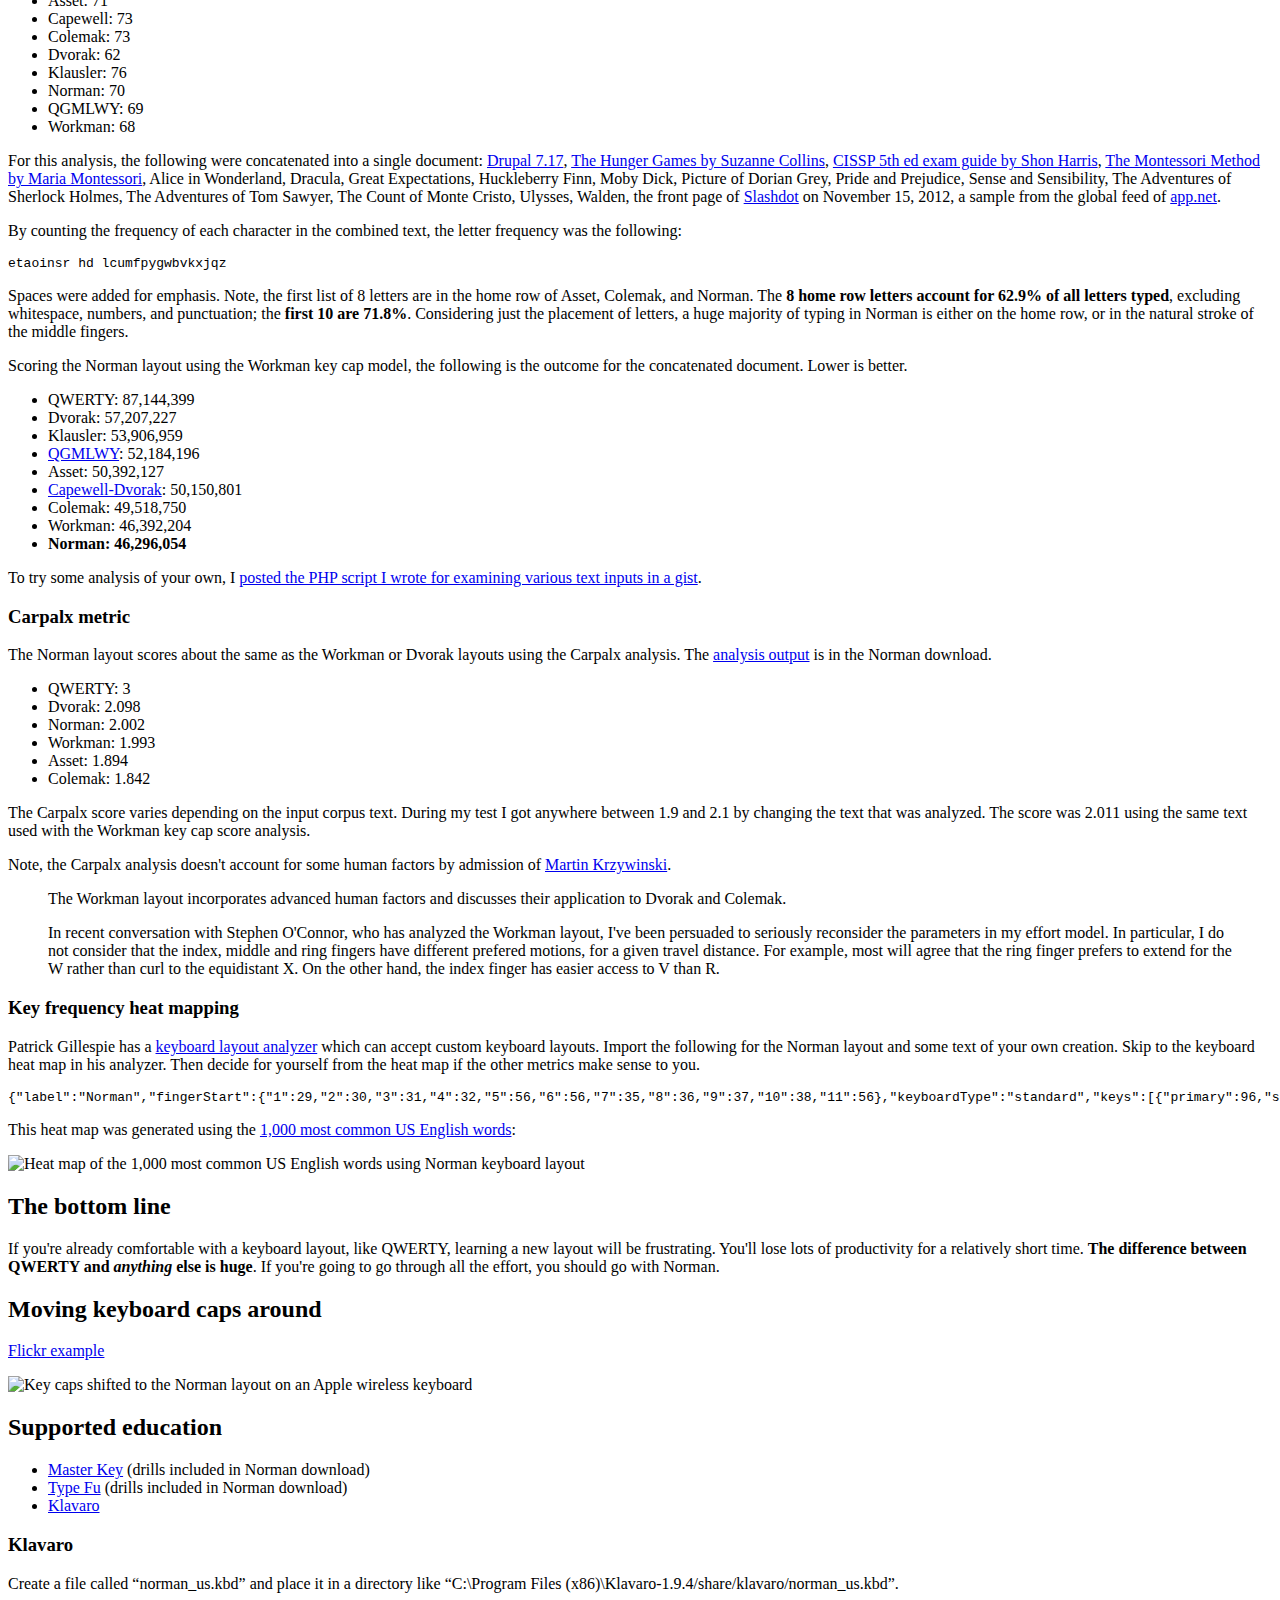
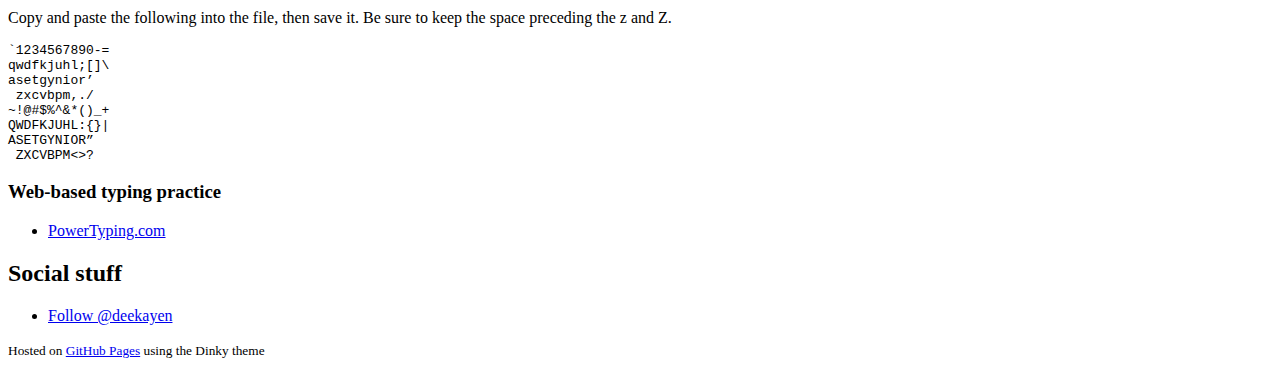
==== commit 752d4a0c: "Create gh-pages branch via GitHub" ====
--- a/index.html
+++ b/index.html
@@ -32,11 +32,11 @@
       <section>
         <h1>Norman keyboard layout</h1>
 
-<p>Norman is a fully optimized alternative keyboard layout to <a href="http://en.wikipedia.org/wiki/QWERTY">QWERTY</a>. It maintains keyboard shortcuts for the letters QWASZXCV and keeps 22/26 letters in the normal use pattern of their QWERTY finger, if not the original QWERTY location.</p>
+<p>Norman is a fully optimized <strong>alternative keyboard layout to <a href="http://en.wikipedia.org/wiki/QWERTY">QWERTY</a></strong>. It <strong>maintains keyboard shortcuts</strong> for the letters QWASZXCV and <strong>keeps 22/26 letters</strong> in the normal use pattern of their QWERTY finger, if not the original QWERTY location.</p>
 
 <p><img src="https://raw.github.com/deekayen/norman/a26898ba00583afcff9349c538569b78a9dc7ea4/norman_layout.png" alt="Norman keyboard layout"></p>
 
-<p>Norman is available for Windows, Mac OSX, Linux, BSD, and Solaris with add-ons from this project. It also includes drill files for practicing with <a href="http://macinmind.com/?area=app&amp;app=masterkey&amp;pg=info">Master Key</a>.</p>
+<p>Norman is available for Windows, Mac OSX, Linux, BSD, and Solaris with add-ons from this project. It also includes drill files for practicing with <a href="http://macinmind.com/?area=app&amp;app=masterkey&amp;pg=info">Master Key</a> and <a href="http://type-fu.com/">Type Fu</a>.</p>
 
 <h1>Setting the framework</h1>
 
@@ -55,7 +55,11 @@
 
 <p>Every layout has its strengths. The author of Workman is confident in his key cap scoring model, which if applied to U.S. English yields lower effort scores than any of its competition, however the full optimization of Workman compromises the locations for copy/paste, putting them in less efficient locations for frequent copy operations. Accepting Workman as "fully optimized" also means agreeing with the scores used in the Workman design.</p>
 
-<p>Colemak and Asset are similar layouts, but in the design of Asset, the same-finger assignment from QWERTY is raised as a higher concern in the design. Though Colemak is touted for its supposed ease of switching from QWERTY, <strong>Asset keeps 20/26 letters on the same finger</strong>, whereas <strong>Colemak only keeps 15/26</strong>. As the Carpalx study shows, the theoretical loss of efficiency by keeping the QWERTY same-finger design is fractional, perhaps inconsequential.</p>
+<p>Colemak and Asset are similar layouts, but in the design of Asset, the same-finger assignment from QWERTY is raised as a higher concern in the design. Though Colemak is touted for its supposed ease of switching from QWERTY, Asset keeps 20/26 letters on the same finger, whereas Colemak only keeps 15/26. As the Carpalx study shows, the theoretical loss of efficiency by keeping the QWERTY same-finger design is fractional, perhaps inconsequential.</p>
+
+<p><img src="https://raw.github.com/deekayen/norman/1a65b3f9997211638f58caa22b0e8ee96a867e9b/norman_movement.png" alt="Norman key movement"></p>
+
+<p>Blue arrows are keys that stayed with the same QWERTY finger in Norman. Green are keys on the same hand, but different fingers, and yellow keys changed to a different hand.</p>
 
 <p>The drastic movement of keys in the <a href="http://en.wikipedia.org/wiki/Dvorak_keyboard">Dvorak</a> layout is the main reason <a href="http://colemak.com/wiki/index.php?title=FAQ#What.27s_wrong_with_the_Dvorak_layout.3F">Colemak's FAQ</a> cites for Dvorak adoption failure. Efforts to achieve "full optimization" by moving keys all around the keyboard like in <a href="http://mkweb.bcgsc.ca/carpalx/?full_optimization">QGMLWY</a>, away from their originating QWERTY hand and finger, are also destined to increase the likelihood of adoption failure.</p>
 
@@ -111,6 +115,9 @@
 <ul>
 <li>
 <strong>Grid layouts</strong> like <a href="http://typematrix.com/">TypeMatrix</a> is <strong>not likely to be adopted</strong> widely by computer manufacturers. <strong>TypeMatrix is as expensive as some fully-functional tablet computers</strong>.</li>
+</ul><p><img src="https://raw.github.com/deekayen/norman/cd1606e27cc94c14e44c328ce2f50b57916cbdd2/norman_layout_typematrix_2030.png" alt="Norman layout imposed on a TypeMatrix 2030 keyboard"></p>
+
+<ul>
 <li>Contoured keyboards like the <a href="http://www.kinesis-ergo.com/contoured.htm">Kinesis</a> are even less likely to be adopted widely.</li>
 <li>Keyboards with <strong>cords are dinosaurs</strong>.</li>
 <li>
@@ -193,6 +200,27 @@
 <li><strong>Norman: 46,296,054</strong></li>
 </ul><p>To try some analysis of your own, I <a href="https://gist.github.com/4085169">posted the PHP script I wrote for examining various text inputs in a gist</a>.</p>
 
+<h3>Carpalx metric</h3>
+
+<p>The Norman layout scores about the same as the Workman or Dvorak layouts using the Carpalx analysis. The <a href="https://github.com/deekayen/norman/blob/df68ac8cd75dcc957d74466e7f3ba04c089121b0/carpalx/README.txt">analysis output</a> is in the Norman download.</p>
+
+<ul>
+<li>QWERTY: 3</li>
+<li>Dvorak: 2.098</li>
+<li>Norman: 2.002</li>
+<li>Workman: 1.993</li>
+<li>Asset: 1.894</li>
+<li>Colemak: 1.842</li>
+</ul><p>The Carpalx score varies depending on the input corpus text. During my test I got anywhere between 1.9 and 2.1 by changing the text that was analyzed. The score was 2.011 using the same text used with the Workman key cap score analysis.</p>
+
+<p>Note, the Carpalx analysis doesn't account for some human factors by admission of <a href="http://mkweb.bcgsc.ca/carpalx/">Martin Krzywinski</a>.</p>
+
+<blockquote>
+<p>The Workman layout incorporates advanced human factors and discusses their application to Dvorak and Colemak.</p>
+
+<p>In recent conversation with Stephen O'Connor, who has analyzed the Workman layout, I've been persuaded to seriously reconsider the parameters in my effort model. In particular, I do not consider that the index, middle and ring fingers have different prefered motions, for a given travel distance. For example, most will agree that the ring finger prefers to extend for the W rather than curl to the equidistant X. On the other hand, the index finger has easier access to V than R.</p>
+</blockquote>
+
 <h3>Key frequency heat mapping</h3>
 
 <p>Patrick Gillespie has a <a href="http://patorjk.com/keyboard-layout-analyzer/">keyboard layout analyzer</a> which can accept custom keyboard layouts. Import the following for the Norman layout and some text of your own creation. Skip to the keyboard heat map in his analyzer. Then decide for yourself from the heat map if the other metrics make sense to you.</p>
@@ -206,7 +234,47 @@
 
 <h2>The bottom line</h2>
 
-<p>If you're already comfortable with a keyboard layout, like QWERTY, learning a new layout will be frustrating. You'll lose lots of productivity for a relatively short time. The difference between QWERTY and anything else is huge. If you're going to go through all the effort, you should go with Norman.</p>
+<p>If you're already comfortable with a keyboard layout, like QWERTY, learning a new layout will be frustrating. You'll lose lots of productivity for a relatively short time. <strong>The difference between QWERTY and <em>anything</em> else is huge</strong>. If you're going to go through all the effort, you should go with Norman.</p>
+
+<h2>Moving keyboard caps around</h2>
+
+<p><a href="http://www.flickr.com/photos/skeltoac/1701201255/">Flickr example</a></p>
+
+<p><img src="https://raw.github.com/deekayen/norman/c90331eff6456696f54deedf726ad311920763f8/images/norman_layout_apple_wireless_keyboard.jpg" alt="Key caps shifted to the Norman layout on an Apple wireless keyboard"></p>
+
+<h2>Supported education</h2>
+
+<ul>
+<li>
+<a href="http://macinmind.com/?area=app&amp;app=masterkey&amp;pg=info">Master Key</a> (drills included in Norman download)</li>
+<li>
+<a href="https://itunes.apple.com/us/app/type-fu/id509818877">Type Fu</a> (drills included in Norman download)</li>
+<li><a href="http://klavaro.sourceforge.net/en/index.html">Klavaro</a></li>
+</ul><h3>Klavaro</h3>
+
+<p>Create a file called “norman_us.kbd” and place it in a directory like “C:\Program Files (x86)\Klavaro-1.9.4/share/klavaro/norman_us.kbd”.</p>
+
+<p>Copy and paste the following into the file, then save it. Be sure to keep the space preceding the z and Z.</p>
+
+<pre><code>`1234567890-=
+qwdfkjuhl;[]\
+asetgynior’
+ zxcvbpm,./
+~!@#$%^&amp;*()_+
+QWDFKJUHL:{}|
+ASETGYNIOR”
+ ZXCVBPM&lt;&gt;?
+</code></pre>
+
+<h3>Web-based typing practice</h3>
+
+<ul>
+<li><a href="http://www.powertyping.com/practice/practice.html">PowerTyping.com</a></li>
+</ul><h2>Social stuff</h2>
+
+<ul>
+<li><a href="https://alpha.app.net/deekayen">Follow @deekayen</a></li>
+</ul>
       </section>
       <footer>
         <p><small>Hosted on <a href="https://pages.github.com">GitHub Pages</a> using the Dinky theme</small></p>
